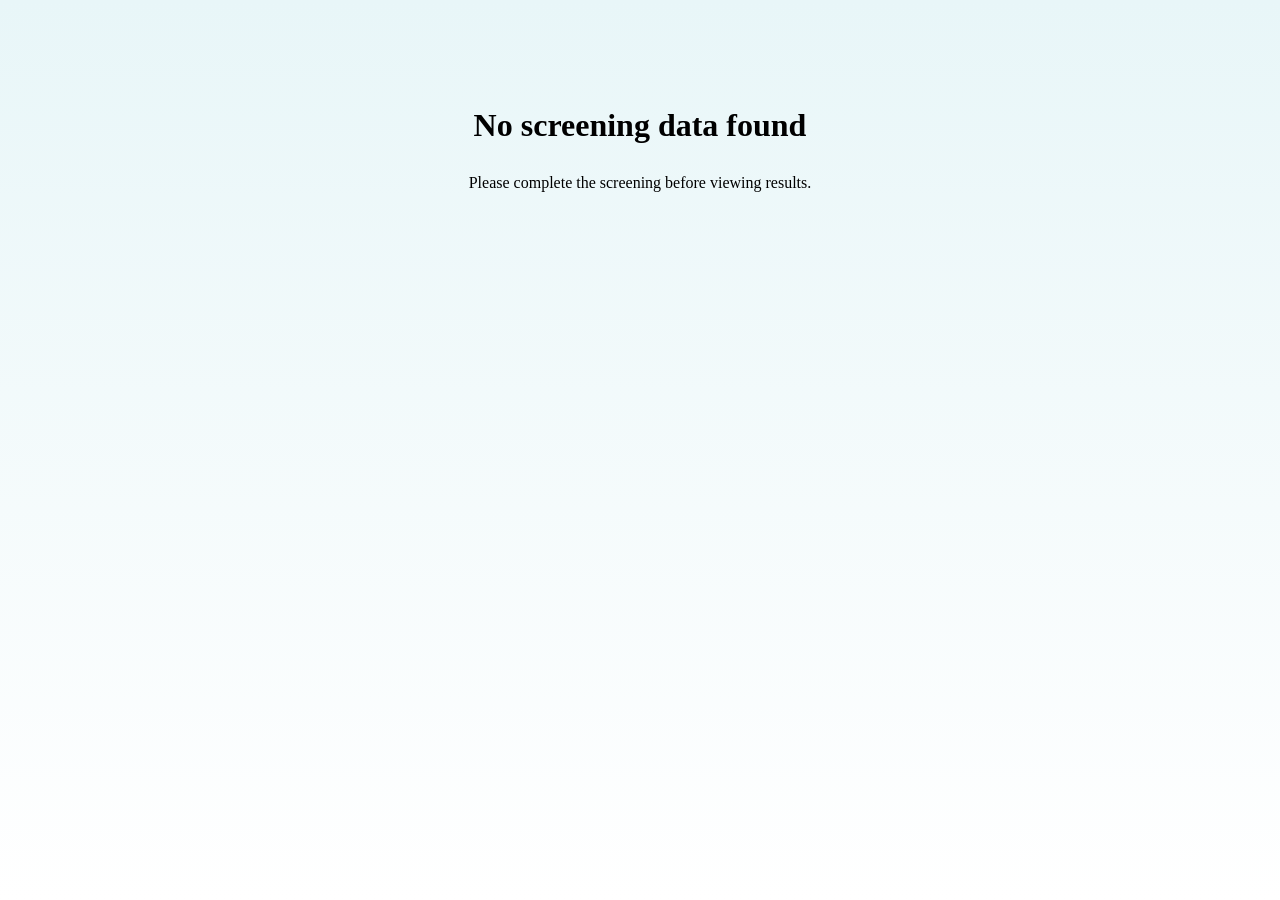
==== dashboard.html @ c6c1ac67 "New Changes" ====
<!DOCTYPE html>
<html>
<head>
  <meta name="viewport" content="width=device-width, initial-scale=1.0">
  <title>NeuroNest | Dashboard</title>
  <link rel="stylesheet" href="style.css">
</head>
<body class="dashboard-body page-soft-bg">

<nav class="navbar">
  <h2 class="logo">NeuroNest</h2>
</nav>

<h1>Screening Insights</h1>

<div class="card">
  <p><strong>Risk Level:</strong> <span id="risk"></span></p>
  <p><strong>Score:</strong> <span id="score"></span></p>
  <p id="message"></p>
  <small id="disclaimer"></small>
</div>

<div class="card wide">
  <h3>Understanding Your Responses</h3>
  <div id="explanationContainer"></div>
</div>

<div class="card wide">
  <h3>What You Can Do Next</h3>
  <ul id="nextStepsList"></ul>
</div>




<script>
  // Fetch stored screening result
  const rawData = localStorage.getItem("screeningResult");

  // Basic safety check
  if (!rawData) {
    document.body.innerHTML = `
      <div style="text-align:center; padding:40px;">
        <h2>No screening data found</h2>
        <p>Please complete the screening before viewing results.</p>
      </div>
    `;
  } else {
    const data = JSON.parse(rawData);

    // Core summary
    document.getElementById("risk").innerText = data.riskLevel ?? "—";
    document.getElementById("score").innerText = data.score ?? "—";
    document.getElementById("disclaimer").innerText = data.disclaimer ?? "";

    /* -----------------------------
       KEY OBSERVATIONS SECTION
    ------------------------------ */
    const observationContainer = document.getElementById("explanationContainer");
    observationContainer.innerHTML = "";

    if (data.observations && data.observations.length > 0) {
      data.observations.forEach(obs => {
        const li = document.createElement("li");
        li.innerText = obs;
        observationContainer.appendChild(li);
      });
    } else {
      observationContainer.innerHTML = `
        <p style="color:#666;">
          This screening did not highlight specific patterns that required further explanation.
        </p>
      `;
    }

    /* -----------------------------
       WHAT YOU CAN DO NEXT
    ------------------------------ */
    const nextStepsContainer = document.getElementById("nextStepsList");
    nextStepsContainer.innerHTML = "";

    if (data.nextSteps && data.nextSteps.length > 0) {
      data.nextSteps.forEach(step => {
        const li = document.createElement("li");
        li.innerText = step;
        nextStepsContainer.appendChild(li);
      });
    }

    /* -----------------------------
       OPTIONAL VISUAL EMPHASIS
       (Soft, non-alarming)
    ------------------------------ */
    const riskCard = document.getElementById("riskCard");
    if (riskCard && data.riskLevel) {
      riskCard.classList.add(data.riskLevel.toLowerCase());
    }
  }
</script>




</body>
</html>
---- style.css ----
.dashboard {
  display: flex;
  justify-content: space-between;
  gap: 20px;
  margin: 40px auto;
  max-width: 900px;
}

.card {
  flex: 1;
  border: 1px solid #ccc;
  padding: 20px;
  border-radius: 6px;
  background: #ffffff;
  text-align: center;
}

.disclaimer {
  text-align: center;
  font-size: 0.9rem;
  color: #666;
  margin-top: 20px;
}

/* SCREENING PAGE STYLING */

.screening-note {
  max-width: 700px;
  margin: 10px auto 30px;
  font-size: 0.95rem;
  color: #555;
  text-align: center;
}

.screening-form {
  max-width: 700px;
  margin: 0 auto;
  background: #ffffff;
  padding: 30px;
  border-radius: 10px;
  box-shadow: 0 6px 20px rgba(0,0,0,0.08);
}

.question {
  display: flex;
  flex-direction: column;
  margin-bottom: 20px;
}

.question label {
  margin-bottom: 8px;
  font-weight: 500;
}

.question select {
  padding: 8px;
  font-size: 1rem;
}

.screening-form .btn {
  margin-top: 20px;
  width: 100%;
  padding: 12px;
  font-size: 1rem;
}

/* Progress text */
.progress-text {
  text-align: center;
  font-weight: 500;
  margin-bottom: 15px;
  color: #4a90e2;
}

/* Ribbon-style navbar */
.navbar.ribbon {
  display: flex;
  align-items: center;
  justify-content: space-between;
  padding: 12px 30px;
  background: #ffffff;
  border-bottom: 2px solid #eaeaea;
}

/* Logo */
.navbar .logo {
  font-size: 1.4rem;
  font-weight: 600;
  color: #0b3c5d;
}

/* Tabs container */
.tabs {
  display: flex;
  gap: 10px;
}

/* Individual tab */
.tab {
  padding: 8px 16px;
  text-decoration: none;
  color: #555;
  border-radius: 6px 6px 0 0; /* ribbon feel */
  font-weight: 500;
  transition: background 0.2s ease, color 0.2s ease;
}

/* Hover effect */
.tab:hover {
  background: #f0f6ff;
  color: #0b3c5d;
}

/* Active tab */
.tab.active {
  background: #e8f0ff;
  color: #0b3c5d;
  border-bottom: 3px solid #4a90e2;
}

.page-soft-bg {
  background: linear-gradient(to bottom, #e8f6f8, #ffffff);
  min-height: 100vh;
}

/* DASHBOARD PAGE STYLING */

.dashboard-body {
  padding: 40px 20px;
}

/* Header spacing */
.dashboard-header {
  text-align: center;
  margin-bottom: 40px;
}

.dashboard-header h1 {
  margin-bottom: 8px;
}

.dashboard-header p {
  color: #555;
  font-size: 0.95rem;
}

/* Card container */
.dashboard {
  max-width: 900px;
  margin: 0 auto;
  display: flex;
  flex-direction: column;
  gap: 30px; /* THIS creates breathing room */
}

/* Cards */
.card {
  background: #ffffff;
  padding: 28px;
  border-radius: 12px;
  box-shadow: 0 8px 24px rgba(0,0,0,0.08);
}

/* Wide cards (explanations) */
.card.wide {
  padding: 32px;
}

/* Emphasized values */
.big-text {
  font-size: 1.8rem;
  font-weight: 600;
  margin-top: 10px;
}

/* Observation list */
#explanationContainer li {
  margin-bottom: 10px;
  line-height: 1.5;
  color: #444;
}

/* Disclaimer */
.disclaimer {
  max-width: 900px;
  margin: 40px auto 0;
  text-align: center;
  font-size: 0.85rem;
  color: #666;
}

/* ---------- GLOBAL FIX ---------- */
* {
  box-sizing: border-box;
}

body {
  margin: 0;
  padding: 0;
  overflow-x: hidden;
}

/* ---------- CONTAINER ---------- */
.container {
  max-width: 1200px;
  padding: 0 16px;
  margin: auto;
}

/* ---------- TEXT SCALING ---------- */
h1 {
  font-size: clamp(1.8rem, 4vw, 2.8rem);
}

h2 {
  font-size: clamp(1.4rem, 3vw, 2rem);
}

p {
  font-size: 1rem;
  line-height: 1.6;
}

@media (max-width: 768px) {

  nav {
    flex-direction: column;
    gap: 10px;
  }

  section {
    padding: 40px 16px;
  }

  .hero {
    flex-direction: column;
    text-align: center;
  }

  .hero img {
    width: 100%;
    max-width: 300px;
    margin: auto;
  }

  button {
    width: 100%;
  }
}

@media (max-width: 1024px) {

  .hero {
    gap: 30px;
  }

  .cards {
    grid-template-columns: repeat(2, 1fr);
  }
}

.cards {
  display: grid;
  grid-template-columns: repeat(3, 1fr);
  gap: 20px;
}

@media (max-width: 768px) {
  .cards {
    grid-template-columns: 1fr;
  }
}
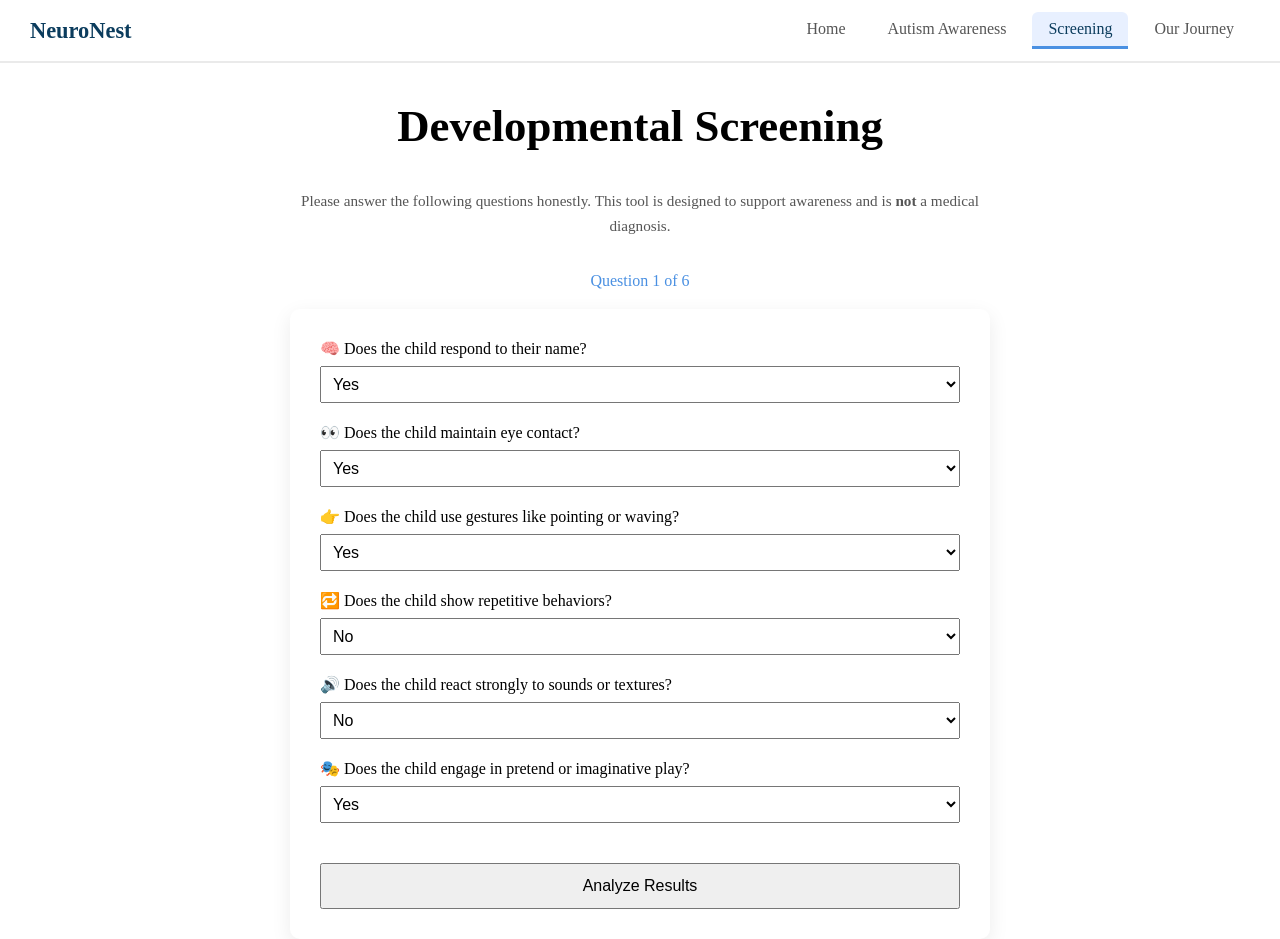
==== commit 2d828a63: "LAODING" ====
--- a/dashboard.html
+++ b/dashboard.html
@@ -34,6 +34,14 @@
 
 
 <script>
+  const result = JSON.parse(
+  localStorage.getItem("screeningResult")
+);
+
+if (!result) {
+  window.location.href = "screening.html";
+}
+
   // Fetch stored screening result
   const rawData = localStorage.getItem("screeningResult");
 
@@ -88,7 +96,7 @@
     }
 
     /* -----------------------------
-       OPTIONAL VISUAL EMPHASIS
+      VISUAL EMPHASIS
        (Soft, non-alarming)
     ------------------------------ */
     const riskCard = document.getElementById("riskCard");
